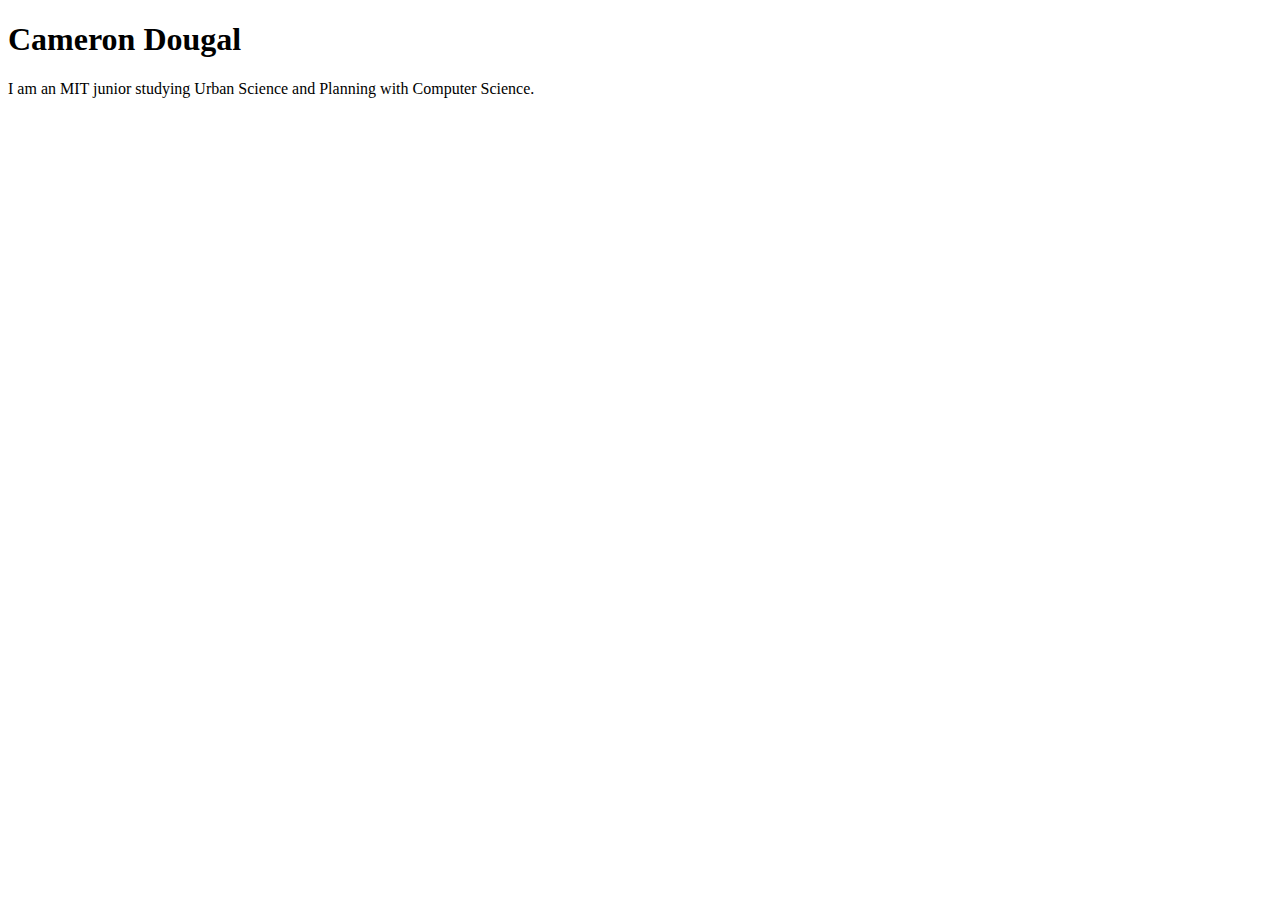
==== index.html @ 6a3d6be0 "initialize index" ====
<!DOCTYPE html>
<html lang="en">
<head>
    <meta charset="UTF-8">
    <meta name="viewport" content="width=device-width, initial-scale=1.0">
    <title>Cameron Dougal: Personal site and portfolio</title>
</head>
<body>
    <h1>Cameron Dougal</h1>
    <p>I am an MIT junior studying Urban Science and Planning with Computer Science.</p>
</body>
</html>
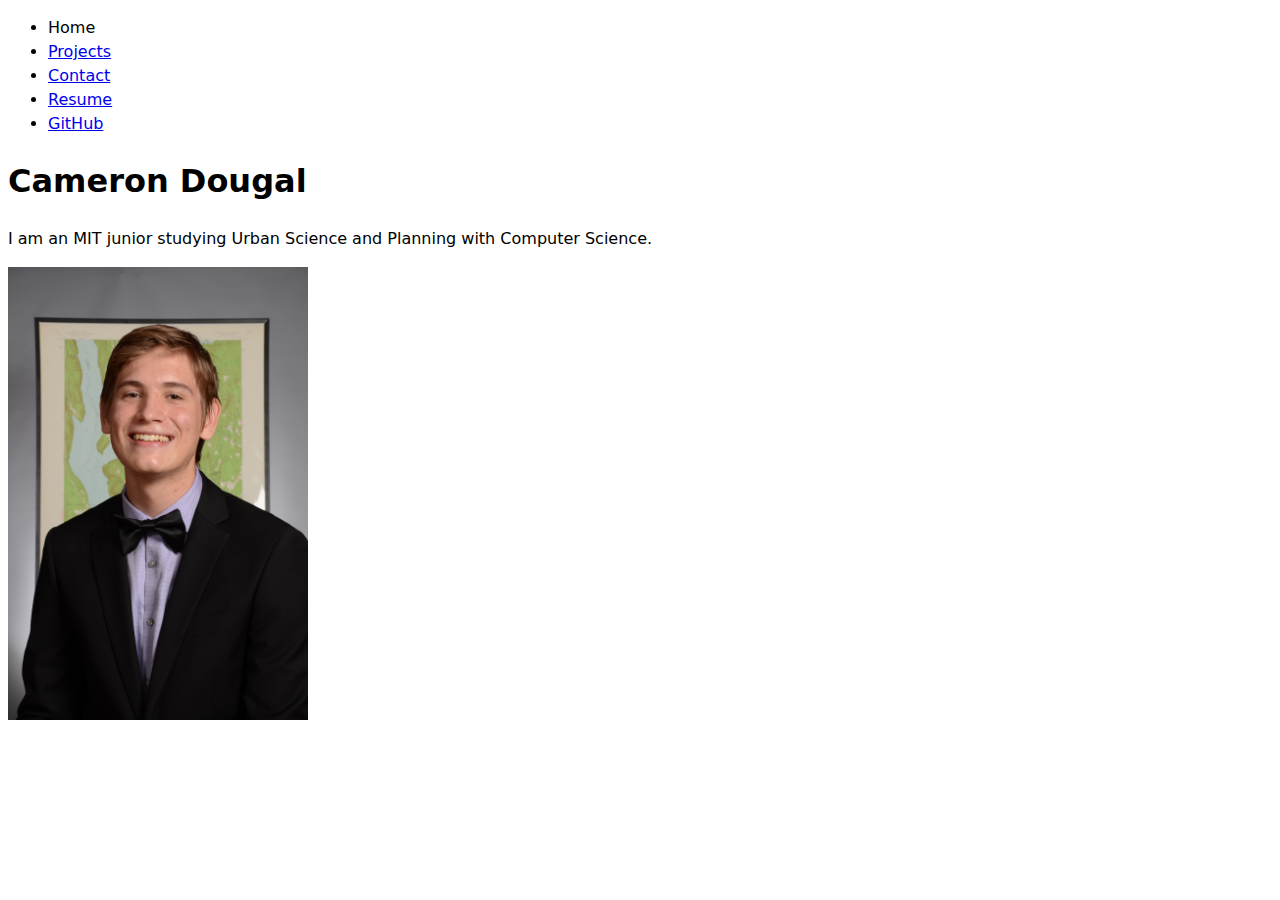
==== commit 2abe1f90: "flesh out site" ====
--- a/index.html
+++ b/index.html
@@ -3,10 +3,21 @@
 <head>
     <meta charset="UTF-8">
     <meta name="viewport" content="width=device-width, initial-scale=1.0">
+    <link href="style.css" rel="stylesheet"/>
     <title>Cameron Dougal: Personal site and portfolio</title>
 </head>
 <body>
+    <nav>
+        <ul>
+            <li>Home</li>
+            <li><a href="projects/index.html">Projects</a></li>
+            <li><a href="contact/index.html">Contact</a></li>
+            <li><a href="resume/index.html">Resume</a></li>
+            <li><a href="https://www.github.com/cammyt5" target="_blank">GitHub</a></li>
+        </ul>
+    </nav>
     <h1>Cameron Dougal</h1>
     <p>I am an MIT junior studying Urban Science and Planning with Computer Science.</p>
+    <img src="images/headshot.JPEG" width="300px" alt="A headshot of Cameron Dougal."/>
 </body>
 </html>--- a/style.css
+++ b/style.css
@@ -0,0 +1,7 @@
+body {
+    /* Set line height to 1.5 times the font size
+       and use the OS’s UI font as the website font
+     */
+    font: 100%/1.5 system-ui;
+   }
+   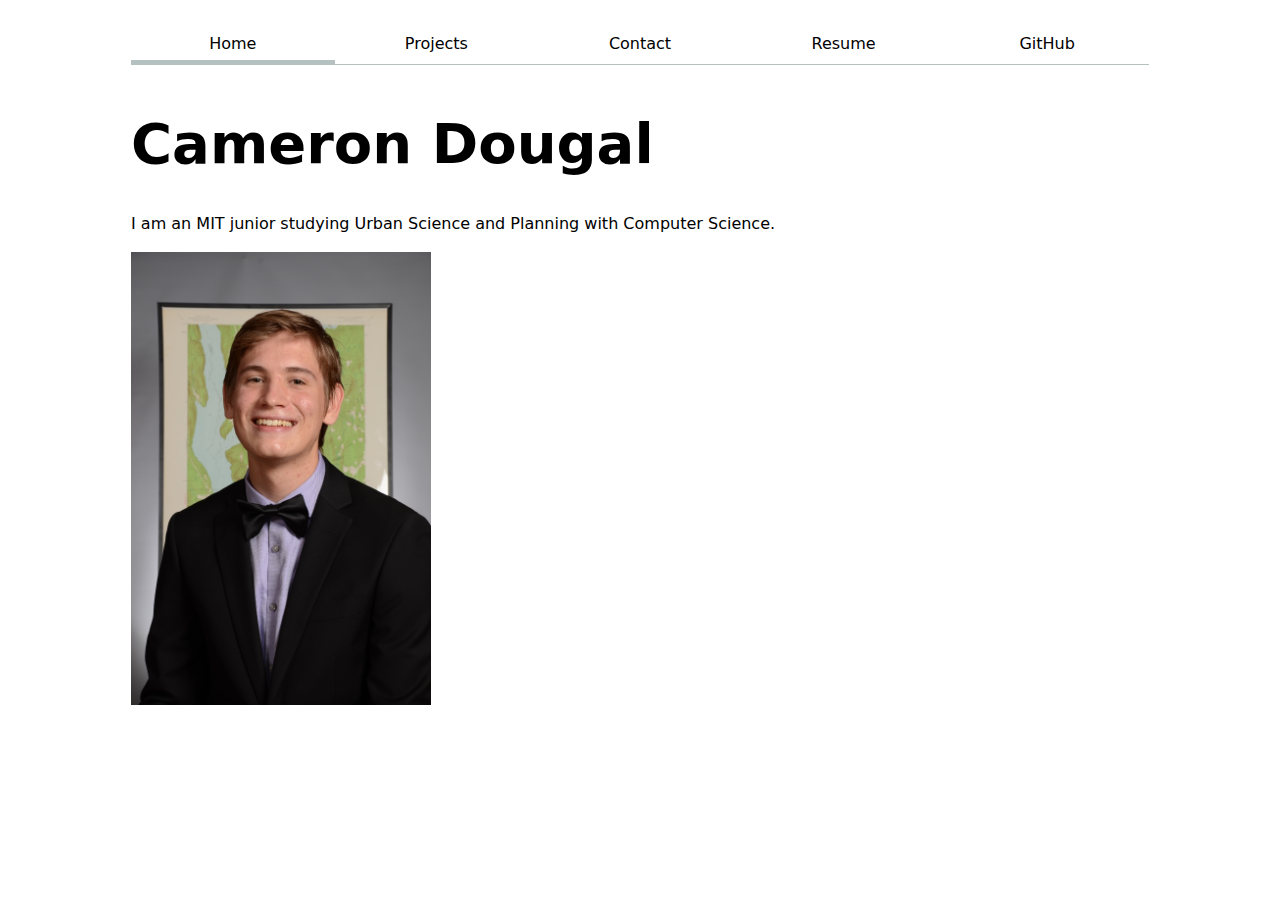
==== commit 5bfb449b: "lab 2" ====
--- a/index.html
+++ b/index.html
@@ -8,12 +8,12 @@
 </head>
 <body>
     <nav>
-        <ul>
-            <li>Home</li>
-            <li><a href="projects/index.html">Projects</a></li>
-            <li><a href="contact/index.html">Contact</a></li>
-            <li><a href="resume/index.html">Resume</a></li>
-            <li><a href="https://www.github.com/cammyt5" target="_blank">GitHub</a></li>
+        <ul class="nav">
+            <li class="nav"><a class="current">Home</a></li>
+            <li class="nav"><a href="projects/index.html">Projects</a></li>
+            <li class="nav"><a href="contact/index.html">Contact</a></li>
+            <li class="nav"><a href="resume/index.html">Resume</a></li>
+            <li class="nav"><a href="https://www.github.com/cammyt5" target="_blank">GitHub</a></li>
         </ul>
     </nav>
     <h1>Cameron Dougal</h1>
--- a/style.css
+++ b/style.css
@@ -1,7 +1,138 @@
+html {
+  --color-accent: rgb(51, 102, 0);
+}
+
 body {
     /* Set line height to 1.5 times the font size
        and use the OS’s UI font as the website font
      */
     font: 100%/1.5 system-ui;
+    max-width: 100ch;
+    margin-inline: auto;
+    padding: 1em;
    }
-   +
+ul.nav {
+  display: contents;
+}
+   
+li.nav {
+  display: contents;
+}
+
+nav {
+  display: flex;
+  margin-bottom: 3em;
+  border-bottom-width: 0.1em;
+  border-bottom-style: solid;
+  border-bottom-color: oklch(80% 3% 200);
+}
+
+a {
+  flex: 1;
+  text-decoration: none;
+  color: inherit;
+  text-align: center;
+  padding: 0.5em;
+}
+
+a.current {
+  border-bottom-width: 0.3em;
+  border-bottom-style: solid;
+  border-bottom-color: oklch(80% 3% 200);
+  padding-bottom: 0.2em;
+}
+
+a:hover {
+  border-bottom-width: 0.3em;
+  border-bottom-style: solid;
+  padding-bottom: 0.2em;
+  border-bottom-color: var(--color-accent);
+}
+
+form {
+  display: grid;
+  grid-template-columns: auto 1fr;
+  gap: 1em;
+}
+
+input {
+  font: inherit;
+}
+
+textarea {
+  font: inherit;
+}
+
+button {
+  font: inherit;
+  grid-column: 1 / -1;
+}
+
+label {
+  display: grid;
+  grid-template-columns: subgrid;
+  grid-column: 1 / -1;
+}
+
+img {
+  max-width: 100%;
+}
+
+div.projects {
+  display: grid;
+  grid-template-columns: repeat(auto-fill, minmax(15em, 1fr));
+  gap: 1em;
+}
+
+div.resume {
+  display: grid;
+  grid-template-columns: repeat(auto-fill, minmax(25em, 1fr));
+  gap: 2em;
+}
+
+article {
+  display: grid;
+  grid-template-rows: subgrid;
+  grid-row: span 4;
+  gap: 0.5em;
+}
+
+h1 {
+  font-size: 350%;
+  line-height: 1.1;
+  text-wrap: balance;
+}
+
+h2 {
+  line-height: 1.1;
+  text-wrap: balance;
+}
+
+h2.projects {
+  margin: 0;
+}
+
+h3 {
+  line-height: 1.1;
+  text-wrap: balance;
+}
+
+h4 {
+  line-height: 1.1;
+  text-wrap: balance;
+}
+
+h5 {
+  line-height: 1.1;
+  text-wrap: balance;
+}
+
+h6 {
+  line-height: 1.1;
+  text-wrap: balance;
+}
+
+p.resume {
+  margin: 0;
+}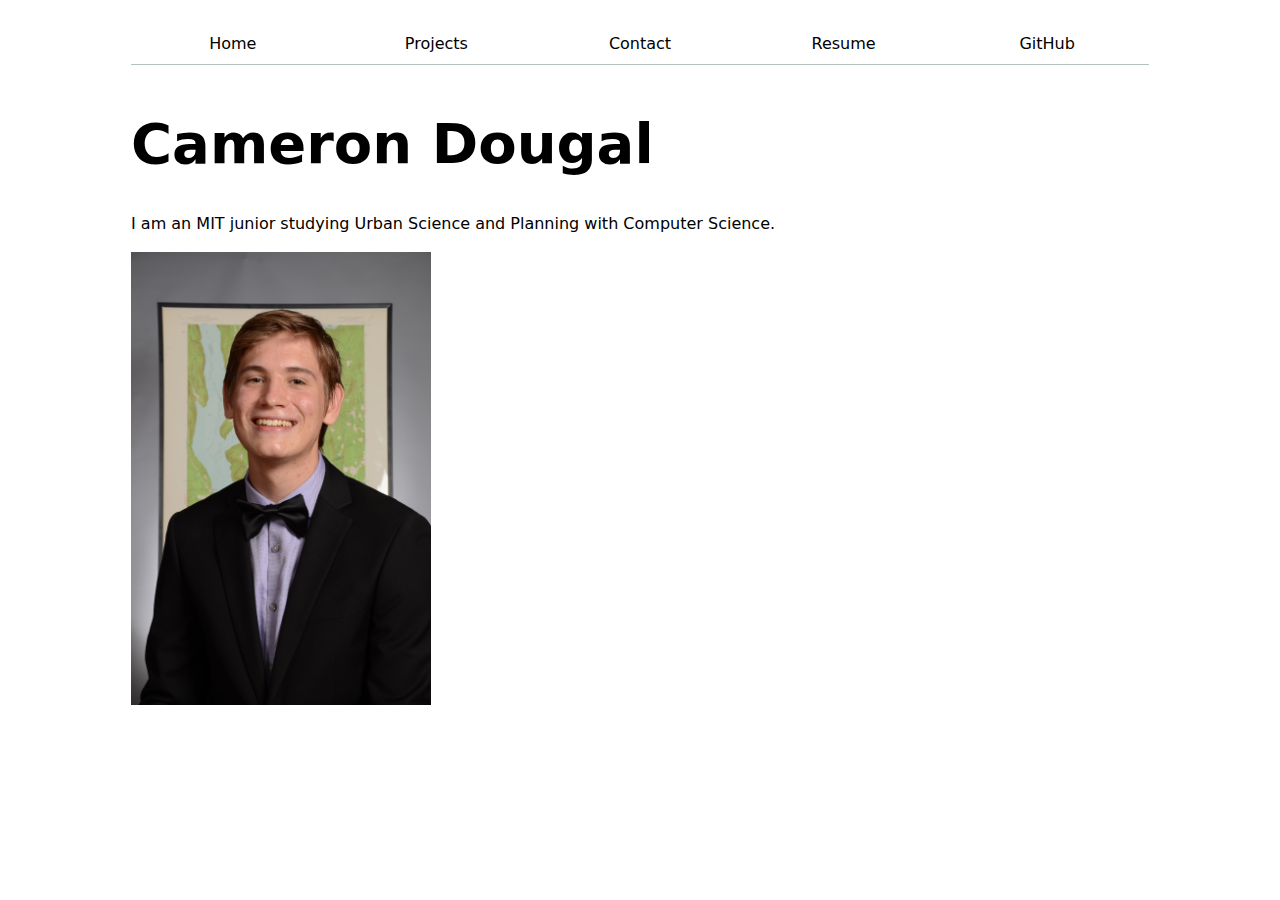
==== commit ed0f9743: "lab 3 start and A2" ====
--- a/index.html
+++ b/index.html
@@ -4,12 +4,13 @@
     <meta charset="UTF-8">
     <meta name="viewport" content="width=device-width, initial-scale=1.0">
     <link href="style.css" rel="stylesheet"/>
+    <script src="global.js" type="module"></script>
     <title>Cameron Dougal: Personal site and portfolio</title>
 </head>
 <body>
     <nav>
         <ul class="nav">
-            <li class="nav"><a class="current">Home</a></li>
+            <li class="nav"><a href="/">Home</a></li>
             <li class="nav"><a href="projects/index.html">Projects</a></li>
             <li class="nav"><a href="contact/index.html">Contact</a></li>
             <li class="nav"><a href="resume/index.html">Resume</a></li>
--- a/style.css
+++ b/style.css
@@ -94,7 +94,7 @@
 article {
   display: grid;
   grid-template-rows: subgrid;
-  grid-row: span 4;
+  grid-row: span 3;
   gap: 0.5em;
 }
 
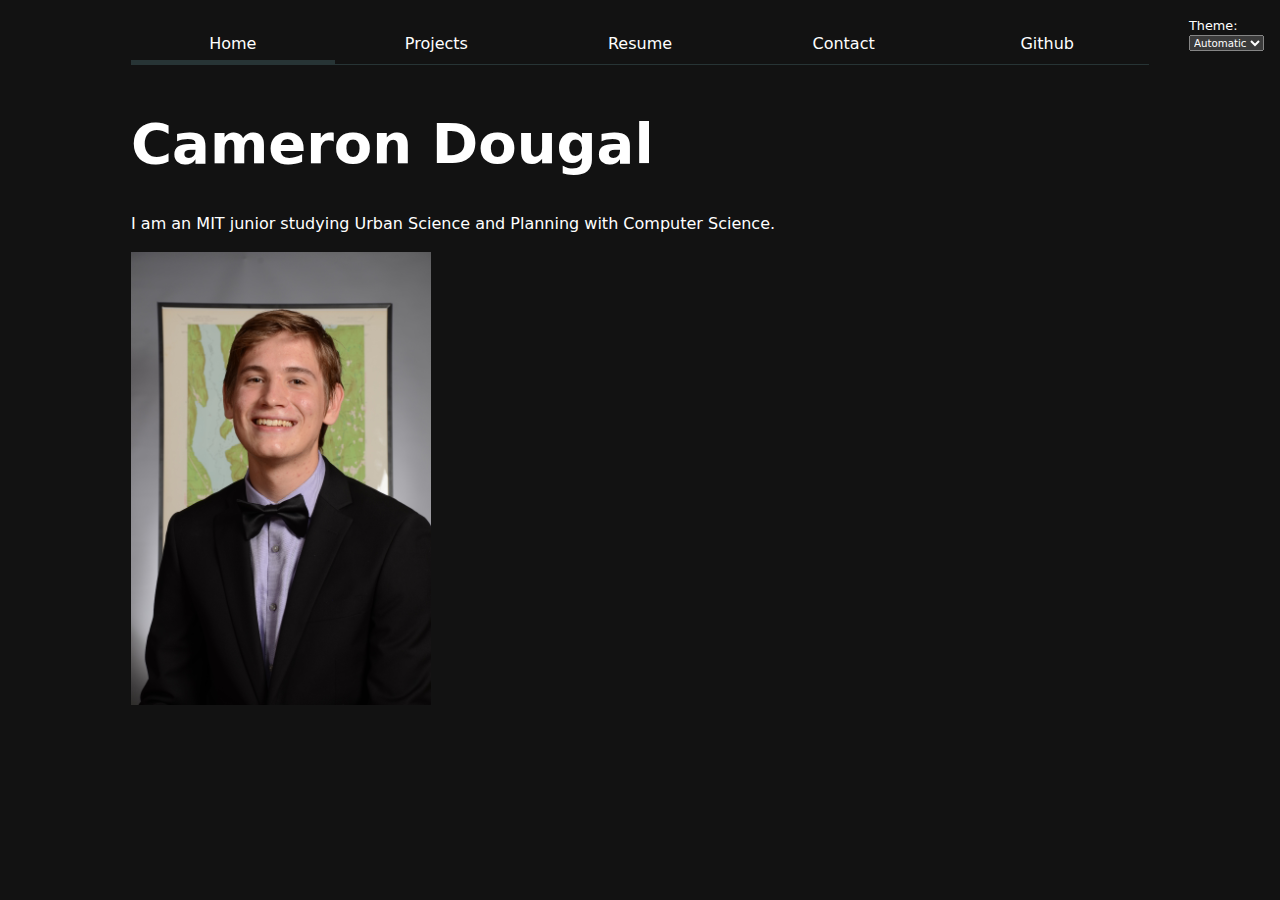
==== commit 54dda779: "lab 3" ====
--- a/index.html
+++ b/index.html
@@ -1,5 +1,5 @@
 <!DOCTYPE html>
-<html lang="en">
+<html lang="en" class="home">
 <head>
     <meta charset="UTF-8">
     <meta name="viewport" content="width=device-width, initial-scale=1.0">
@@ -8,15 +8,6 @@
     <title>Cameron Dougal: Personal site and portfolio</title>
 </head>
 <body>
-    <nav>
-        <ul class="nav">
-            <li class="nav"><a href="/">Home</a></li>
-            <li class="nav"><a href="projects/index.html">Projects</a></li>
-            <li class="nav"><a href="contact/index.html">Contact</a></li>
-            <li class="nav"><a href="resume/index.html">Resume</a></li>
-            <li class="nav"><a href="https://www.github.com/cammyt5" target="_blank">GitHub</a></li>
-        </ul>
-    </nav>
     <h1>Cameron Dougal</h1>
     <p>I am an MIT junior studying Urban Science and Planning with Computer Science.</p>
     <img src="images/headshot.JPEG" width="300px" alt="A headshot of Cameron Dougal."/>
--- a/style.css
+++ b/style.css
@@ -1,5 +1,6 @@
 html {
   --color-accent: rgb(51, 102, 0);
+  color-scheme: dark;
 }
 
 body {
@@ -25,7 +26,8 @@
   margin-bottom: 3em;
   border-bottom-width: 0.1em;
   border-bottom-style: solid;
-  border-bottom-color: oklch(80% 3% 200);
+  --border-color: oklch(50% 10% 200 / 40%);
+  border-bottom-color: var(--border-color);
 }
 
 a {
@@ -39,7 +41,7 @@
 a.current {
   border-bottom-width: 0.3em;
   border-bottom-style: solid;
-  border-bottom-color: oklch(80% 3% 200);
+  border-bottom-color: var(--border-color);
   padding-bottom: 0.2em;
 }
 
@@ -47,7 +49,7 @@
   border-bottom-width: 0.3em;
   border-bottom-style: solid;
   padding-bottom: 0.2em;
-  border-bottom-color: var(--color-accent);
+  border-bottom-color: color-mix(in oklch, var(--color-accent), canvas 85%);
 }
 
 form {
@@ -135,4 +137,17 @@
 
 p.resume {
   margin: 0;
+}
+
+label.color-scheme {
+  position: absolute;
+  top: 1rem;
+  right: 1rem;
+  font: inherit;
+  font-size: 80%;
+}
+
+select {
+  font: inherit;
+  font-size: 80%;
 }